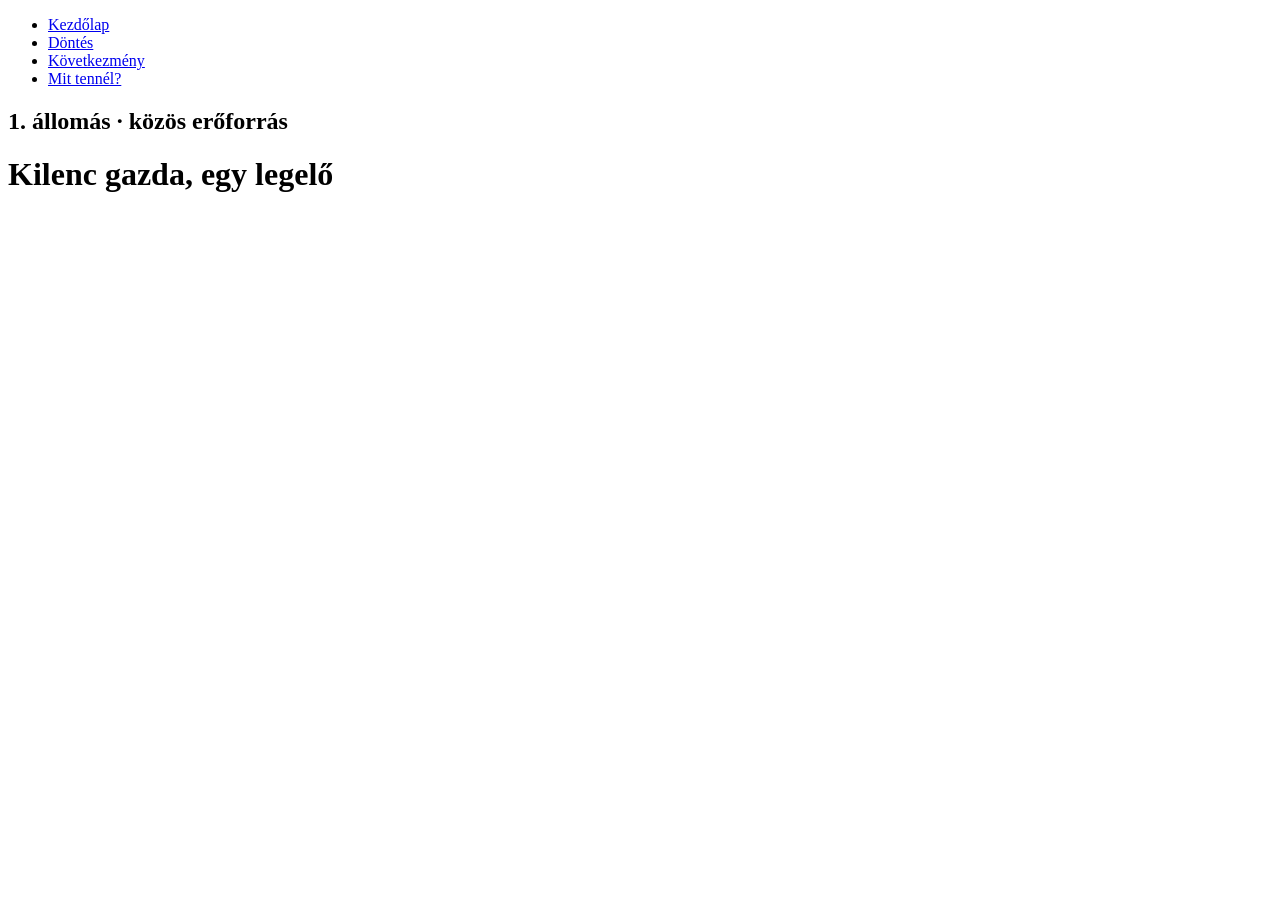
==== index.html @ 4e6ffba0 "Elso ora alapszerkezet kesz" ====
<!DOCTYPE html>
<html lang="en">
<head>
    <meta charset="UTF-8">
    <meta name="viewport" content="width=device-width, initial-scale=1.0">
    <title>Document</title>
</head>
<body>
    <main>
        <nav>
            <ul>
                <li><a href="index.html">Kezdőlap</a></li>
                <li><a href="dontes.html">Döntés</a></li>
                <li><a href="kovetkezmeny.html">Következmény</a></li>
                <li><a href="reflexio.html">Mit tennél?</a></li>
            </ul>
        </nav>
        <header>
        <div>
            <h2>1. állomás · közös erőforrás</h2>
            <h1>Kilenc gazda, egy legelő</h1>
            
        </div>
        <div>

        </div>
        </header>
        <nav></nav>
        <article></article>
        <aside></aside>
        <footer></footer>
    </main>
</body>
</html>
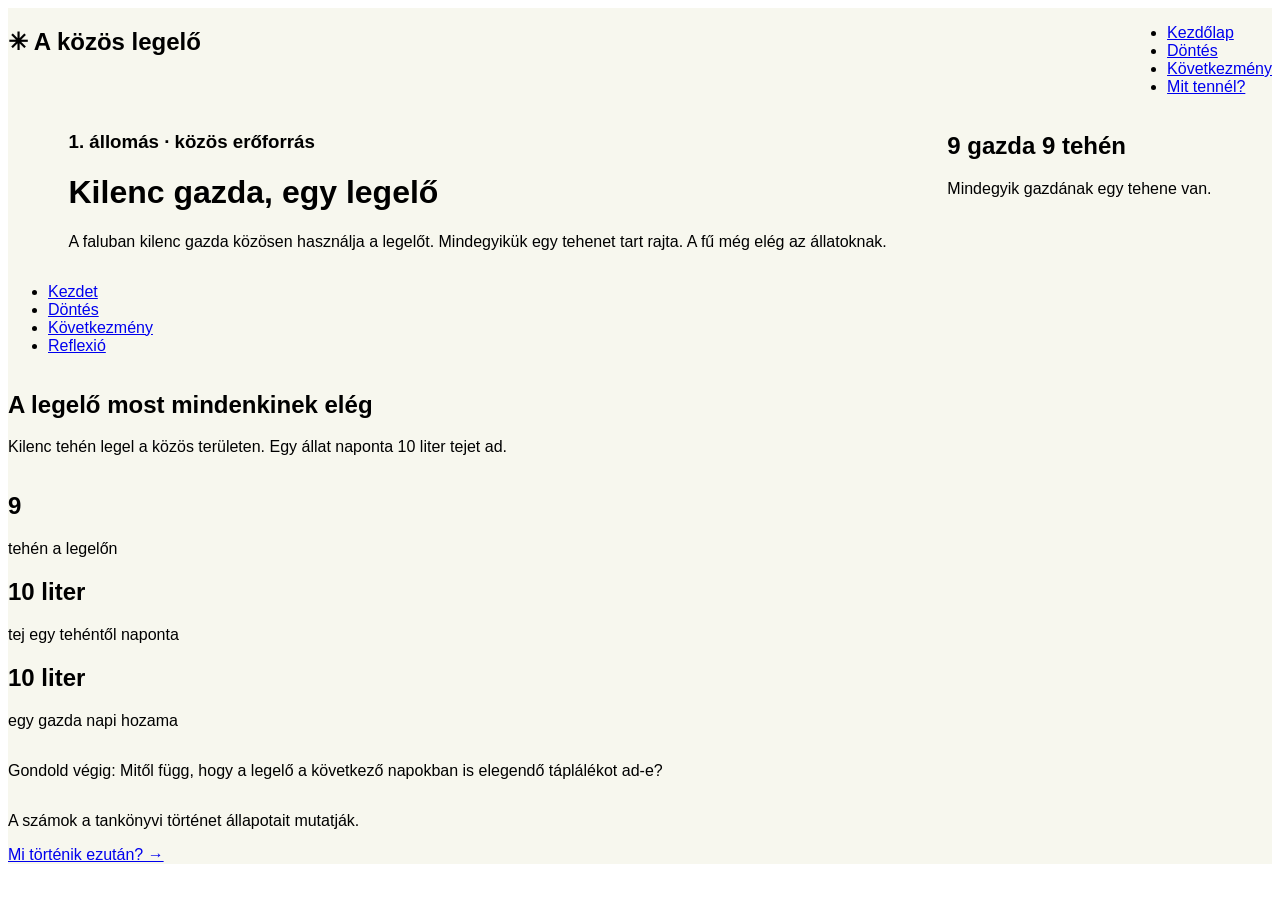
==== commit 8dd7363a: "masodik ora vege css elkezdve" ====
--- a/index.html
+++ b/index.html
@@ -1,12 +1,15 @@
 <!DOCTYPE html>
-<html lang="en">
+<html lang="hu">
 <head>
     <meta charset="UTF-8">
     <meta name="viewport" content="width=device-width, initial-scale=1.0">
-    <title>Document</title>
+    <link rel="stylesheet" href="style.css">
+    <title>Czeczei Bence</title>
 </head>
 <body>
     <main>
+        <div id="headnav">
+        <h2>✳ A közös legelő</h2>
         <nav>
             <ul>
                 <li><a href="index.html">Kezdőlap</a></li>
@@ -15,20 +18,71 @@
                 <li><a href="reflexio.html">Mit tennél?</a></li>
             </ul>
         </nav>
-        <header>
+        </div>
+        <header id="header">
         <div>
-            <h2>1. állomás · közös erőforrás</h2>
+            <h3>1. állomás · közös erőforrás</h3>
             <h1>Kilenc gazda, egy legelő</h1>
-            
+            <p>A faluban kilenc gazda közösen használja a legelőt. Mindegyikük egy tehenet tart rajta. A fű még elég az állatoknak.</p>
         </div>
         <div>
-
+            <h2>9 gazda
+                9 tehén
+            </h2>
+            <p>Mindegyik gazdának egy tehene van.</p>
         </div>
         </header>
-        <nav></nav>
-        <article></article>
+        <nav id="lownav">
+            <ul>
+                <li><a href="index.html">Kezdet</a></li>
+                <li><a href="dontes.html">Döntés</a></li>
+                <li><a href="kovetkezmeny.html">Következmény</a></li>
+                <li><a href="reflexio.html">Reflexió</a></li>
+            </ul>
+        </nav>
+        <article>
+            <div id="arheader">
+                <h2>A legelő most mindenkinek elég</h2>
+                <p>Kilenc tehén legel a közös területen. Egy állat naponta 10 liter tejet ad.</p>
+            </div>
+            <div id="artehen">
+                <img src="assets/tehen.svg" alt="">
+                <img src="assets/tehen.svg" alt="">
+                <img src="assets/tehen.svg" alt="">
+                <img src="assets/tehen.svg" alt="">
+                <img src="assets/tehen.svg" alt="">
+                <img src="assets/tehen.svg" alt="">
+                <img src="assets/tehen.svg" alt="">
+                <img src="assets/tehen.svg" alt="">
+                <img src="assets/tehen.svg" alt="">
+            </div>
+            <div>
+                <div>
+                    <h2>9</h2>
+                    <p>tehén a legelőn</p>
+                </div>
+                <div>
+                    <h2>10 liter</h2>
+                    <p>tej egy tehéntől naponta</p>
+                </div>
+                <div>
+                    <h2>10 liter</h2>
+                    <p>egy gazda napi hozama</p>
+                </div>
+            </div>
+            <div>
+                <p>Gondold végig: Mitől függ, hogy a legelő a következő napokban is elegendő táplálékot ad-e?</p>
+            </div>
+        </article>
         <aside></aside>
-        <footer></footer>
+        <footer>
+            <div>
+                <p>A számok a tankönyvi történet állapotait mutatják.</p>
+            </div>
+            <div>
+                <a href="dontes.html">Mi történik ezután? →</a>
+            </div>
+        </footer>
     </main>
 </body>
 </html>
--- a/style.css
+++ b/style.css
@@ -0,0 +1,46 @@
+main {
+    font-family: 'Segoe UI', Tahoma, Geneva, Verdana, sans-serif;
+    background-color: #f7f7ee;
+}
+
+img {
+    max-width: 100px;
+}
+
+#headnav {
+    display: flex;
+    flex-wrap: nowrap;
+    flex-direction: row;
+    justify-content: space-between;
+}
+
+#header {
+    display: flex;
+    flex-wrap: nowrap;
+    flex-direction: row;
+    justify-content: space-evenly;
+}
+
+#lownaw {
+    display: flex;
+    flex-wrap: nowrap;
+    flex-direction: row;
+    justify-content: space-evenly;
+}
+
+article {
+    display: flex;
+    flex-direction: column;
+    justify-content: stretch;
+}
+
+#arheader {
+
+}
+
+#artehen {
+    display: flex;
+    flex-direction: row;
+    flex-wrap: wrap;
+}
+
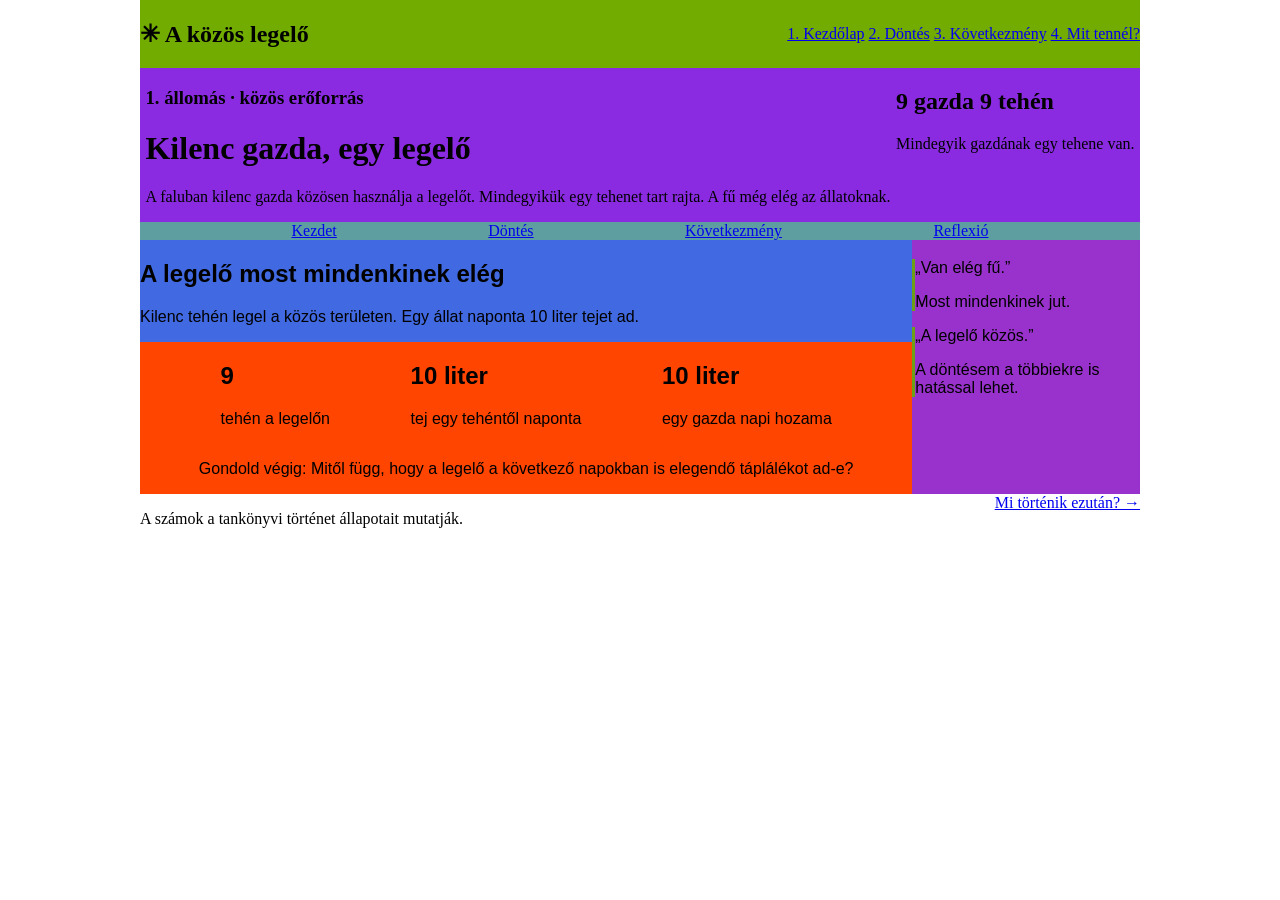
==== commit 1af2ca39: "Oldal szerkezet kesz" ====
--- a/index.html
+++ b/index.html
@@ -7,16 +7,13 @@
     <title>Czeczei Bence</title>
 </head>
 <body>
-    <main>
         <div id="headnav">
         <h2>✳ A közös legelő</h2>
-        <nav>
-            <ul>
-                <li><a href="index.html">Kezdőlap</a></li>
-                <li><a href="dontes.html">Döntés</a></li>
-                <li><a href="kovetkezmeny.html">Következmény</a></li>
-                <li><a href="reflexio.html">Mit tennél?</a></li>
-            </ul>
+        <nav id="highnav">
+            <a href="index.html">1. Kezdőlap</a>
+            <a href="dontes.html">2. Döntés</a>
+            <a href="kovetkezmeny.html">3. Következmény</a>
+            <a href="reflexio.html">4. Mit tennél?</a>
         </nav>
         </div>
         <header id="header">
@@ -33,19 +30,19 @@
         </div>
         </header>
         <nav id="lownav">
-            <ul>
-                <li><a href="index.html">Kezdet</a></li>
-                <li><a href="dontes.html">Döntés</a></li>
-                <li><a href="kovetkezmeny.html">Következmény</a></li>
-                <li><a href="reflexio.html">Reflexió</a></li>
-            </ul>
+                <a href="index.html">Kezdet</a>
+                <a href="dontes.html">Döntés</a>
+                <a href="kovetkezmeny.html">Következmény</a>
+                <a href="reflexio.html">Reflexió</a>       
         </nav>
+ 
+    <main>
         <article>
             <div id="arheader">
                 <h2>A legelő most mindenkinek elég</h2>
                 <p>Kilenc tehén legel a közös területen. Egy állat naponta 10 liter tejet ad.</p>
             </div>
-            <div id="artehen">
+            <div id="artehen" class="arrend">
                 <img src="assets/tehen.svg" alt="">
                 <img src="assets/tehen.svg" alt="">
                 <img src="assets/tehen.svg" alt="">
@@ -56,25 +53,36 @@
                 <img src="assets/tehen.svg" alt="">
                 <img src="assets/tehen.svg" alt="">
             </div>
-            <div>
-                <div>
+            <div class="arrend">
+                <div class="aradatok">
                     <h2>9</h2>
                     <p>tehén a legelőn</p>
                 </div>
-                <div>
+                <div class="aradatok">
                     <h2>10 liter</h2>
                     <p>tej egy tehéntől naponta</p>
                 </div>
-                <div>
+                <div class="aradatok">
                     <h2>10 liter</h2>
                     <p>egy gazda napi hozama</p>
                 </div>
             </div>
-            <div>
+            <div class="arrend">
                 <p>Gondold végig: Mitől függ, hogy a legelő a következő napokban is elegendő táplálékot ad-e?</p>
             </div>
         </article>
-        <aside></aside>
+        <aside>
+            <h3></h3>
+            <div class="card">
+                <p>„Van elég fű.”</p>
+                <p>Most mindenkinek jut.</p>
+            </div>
+            <div class="card">
+                <p>„A legelő közös.”</p>
+                <p>A döntésem a többiekre is hatással lehet.</p>
+            </div>
+        </aside>
+    </main>
         <footer>
             <div>
                 <p>A számok a tankönyvi történet állapotait mutatják.</p>
@@ -83,6 +91,5 @@
                 <a href="dontes.html">Mi történik ezután? →</a>
             </div>
         </footer>
-    </main>
 </body>
 </html>
--- a/style.css
+++ b/style.css
@@ -1,6 +1,15 @@
+body {
+    display: flex;
+    flex-direction: column;
+    max-width: 1000px;
+    margin: auto;
+}
+
 main {
     font-family: 'Segoe UI', Tahoma, Geneva, Verdana, sans-serif;
     background-color: #f7f7ee;
+    display: flex;
+    flex-direction: row;
 }
 
 img {
@@ -12,6 +21,12 @@
     flex-wrap: nowrap;
     flex-direction: row;
     justify-content: space-between;
+    background-color: rgb(114, 172, 0);
+}
+
+#highnav {
+    margin-top: auto;
+    margin-bottom: auto;
 }
 
 #header {
@@ -19,28 +34,59 @@
     flex-wrap: nowrap;
     flex-direction: row;
     justify-content: space-evenly;
+    background-color: blueviolet;
+
 }
 
-#lownaw {
+#lownav {
     display: flex;
     flex-wrap: nowrap;
     flex-direction: row;
     justify-content: space-evenly;
+    background-color: cadetblue;
 }
 
 article {
     display: flex;
     flex-direction: column;
     justify-content: stretch;
+    background-color: orangered;
+    width: 100%;
 }
 
 #arheader {
-
+    background-color: royalblue;
 }
 
 #artehen {
     display: flex;
     flex-direction: row;
     flex-wrap: wrap;
+    background-color: goldenrod;
+    justify-content: center;
 }
 
+aside {
+    background-color: darkorchid;
+}
+
+.card {
+    border-left-style: solid;
+    border-left-color: rgb(106, 161, 22);
+}
+
+.arrend {
+    display: flex;
+    justify-content: space-evenly;
+}
+
+footer {
+    display: flex;
+    justify-content: space-between;
+}
+
+@media screen and (max-width: 1000px) {
+    main {
+        flex-direction: column;
+    }
+}
